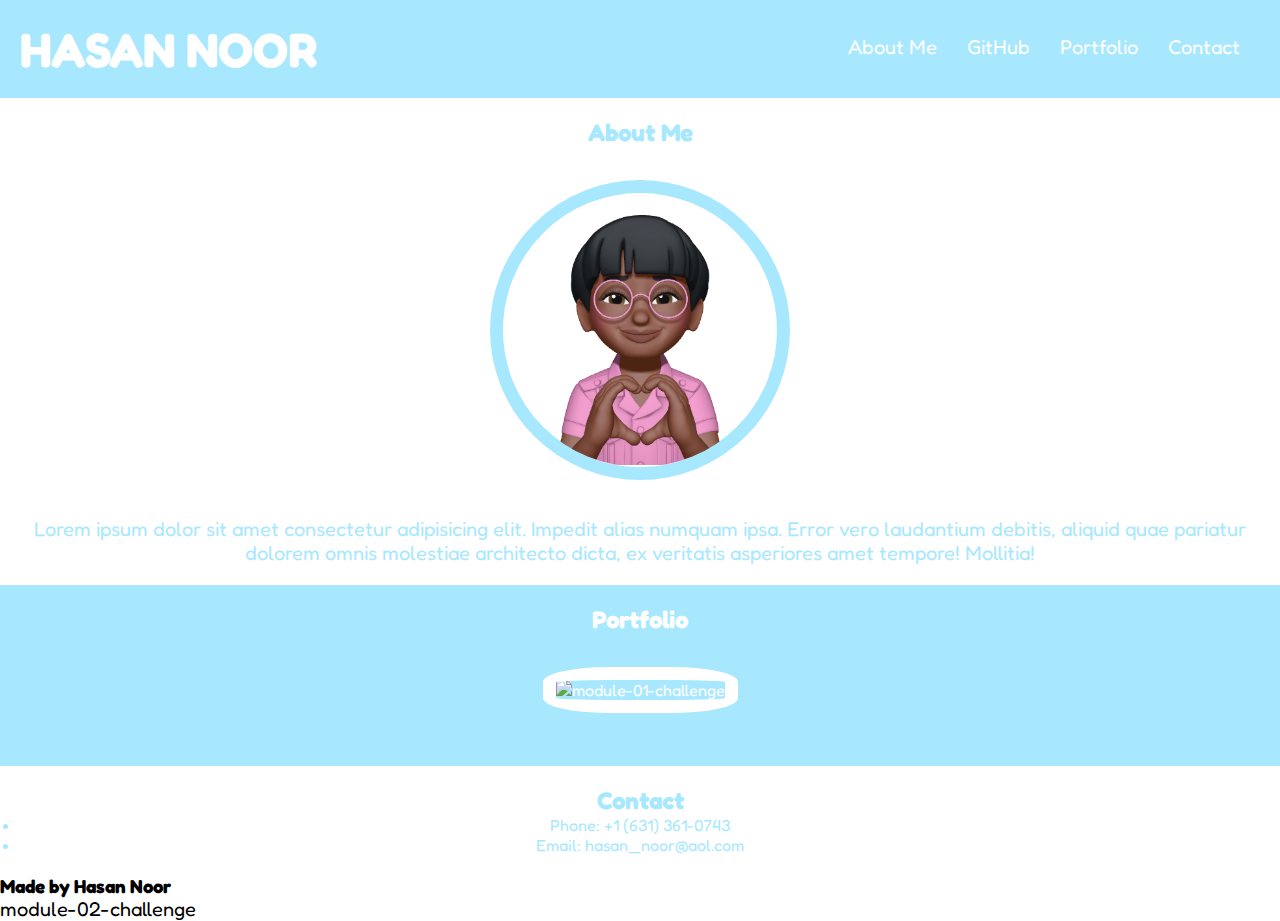
==== index.html @ 1436dcd9 "first commit" ====
<!DOCTYPE html>
<html>
    <head>

        <!-- TITLE -->

        <title> Hasan Noor</title>

        <!-- CSS -->

        <link rel="stylesheet" href="style.css">

        <!-- GOOGLE-FONT -->

        <link rel="preconnect" href="https://fonts.googleapis.com">
        <link rel="preconnect" href="https://fonts.gstatic.com" crossorigin>
        <link href="https://fonts.googleapis.com/css2?family=Fredoka+One&display=swap" rel="stylesheet">
    </head>
    <body>

        <!-- HEADER -->

        <header class="header">
            <h1>HASAN NOOR</h1>

            <!-- NAVIGATION-BAR -->

            <nav class="navigation-bar">
                <ul>
                    <li>
                        <a href="#about-me">About Me</a>
                    </li>
                    <li>
                        <a href="https://github.com/rawrxDlolhasan">GitHub</a>
                    </li>
                    <li>
                        <a href="#portfolio">Portfolio</a>
                    </li>
                    <li>
                        <a href="contact">Contact</a>
                    </li>
                </ul>
            </nav>
        </header>

        <!-- MAIN-CONTENT -->

        <main class="main-content">

            <!-- ABOUT-ME -->

            <article id="about-me" class="about-me-and-contact">
                <h2>About Me</h2>
                <img id="avatar" src="images/module-02-challenge.png" alt="avatar">
                <p>Lorem ipsum dolor sit amet consectetur adipisicing elit. Impedit alias numquam ipsa. Error vero laudantium debitis, aliquid quae pariatur dolorem omnis molestiae architecto dicta, ex veritatis asperiores amet tempore! Mollitia!</p>
            </article>

            <!-- PORTFOLIO -->

            <article id="portfolio" class="portfolio">
                <h2>Portfolio</h2>
                <img id="module-01-challenge-portfolio" src="images/module-02-challenge-portfolio-module-01-challenge.png" alt="module-01-challenge">
            </article>

            <!-- CONTACT -->

            <article id="contact" class="about-me-and-contact">
                <h2>Contact</h2>
                <section class="contact-information">
                    <ul>
                        <li>Phone: +1 (631) 361-0743</li>
                        <li>Email: hasan_noor@aol.com</li>
                    </ul>
                </section>
            </article>
        </main>

        <!-- FOOTER -->

        <footer class="footer">
            <h3>Made by Hasan Noor</h3>
            <p>module-02-challenge</p>
        </footer>
    </body>
</html>
---- style.css ----
* {
    box-sizing: border-box;
    padding: 0px;
    margin: 0px;
}

body {
    background-color: white;
    font-family: 'Fredoka One', cursive;
}

/* HEADER */

header {
    padding: 20px;
    background-color: rgb(168, 232, 255);
    color: white;
}

header h1 {
    display: inline-block;
    font-size: 48px;
}

/* NAVIGATION-BAR */

header nav {
    padding-top: 15px;
    margin-right: 20px;
    float: right;
    font-size: 20px;
}

header nav ul {
    list-style-type: none;
}

header nav ul li {
    display: inline-block;
    margin-left: 25px;
}

a {
    color: white;
    text-decoration: none;
}

/* MAIN-CONTENT */

p {
    font-size: 20px;
}

.about-me-and-contact {
    padding: 20px;
    text-align: center;
    color: rgb(168, 232, 255);
}

#avatar {
    border-radius: 100%;
    border-style: solid;
    border-width: 13px;
    border-color: rgb(168, 232, 255);
    width: 300px; height: 300px;
    margin: 33px;
}

.portfolio {
    padding: 20px;
    background-color: rgb(168, 232, 255);
    text-align: center;
    color: white;
}

#module-01-challenge-portfolio {
    border-radius: 33%;
    border-style: solid;
    border-width: 13px;
    border-color: white;
    width: auto; height: 600px;
    margin: 33px;
    object-fit: contain;
}
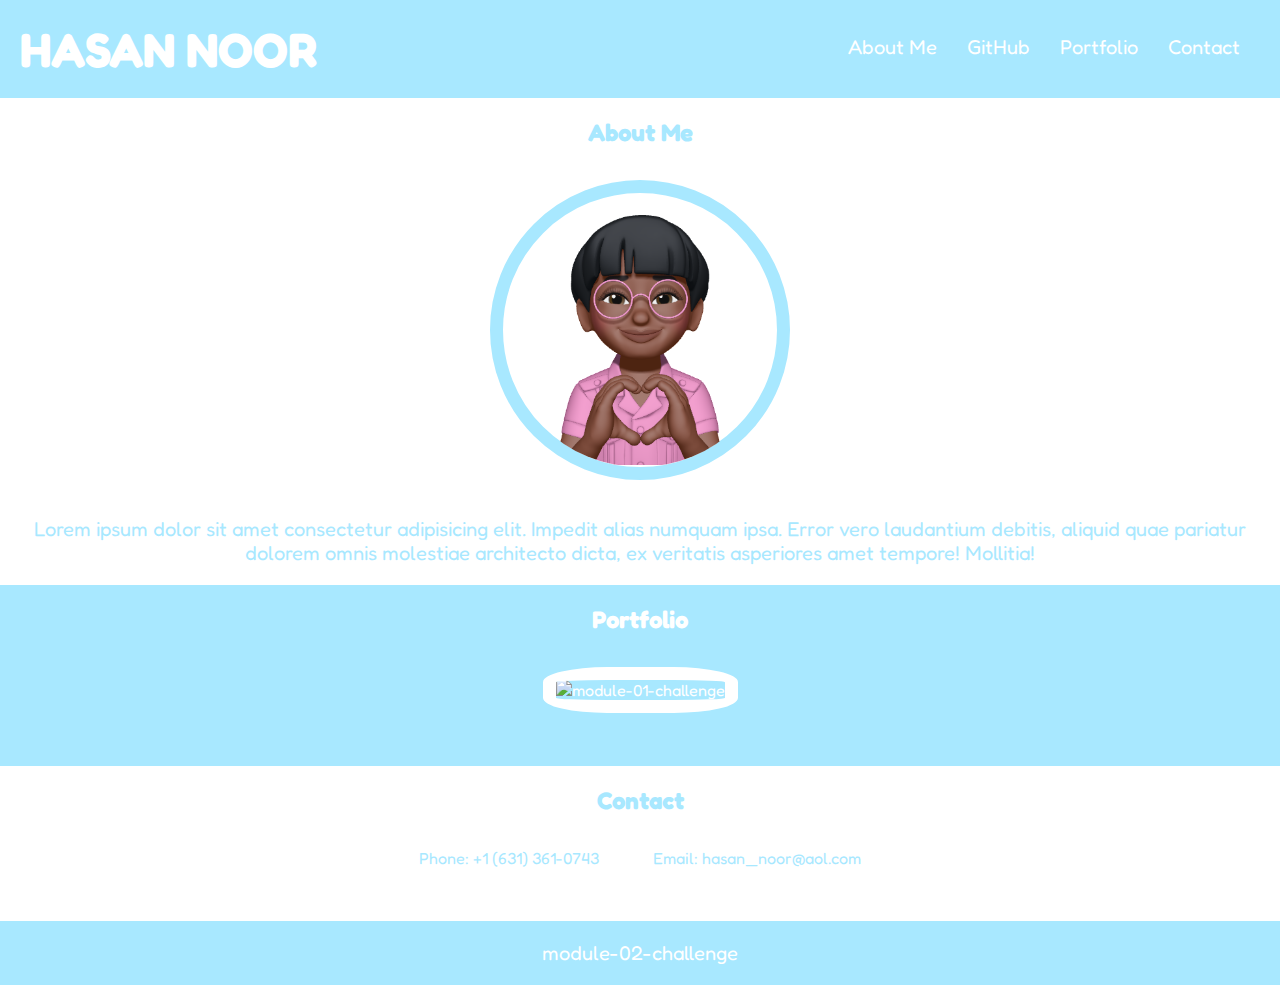
==== commit f393ee37: "index.html" ====
--- a/index.html
+++ b/index.html
@@ -1,7 +1,6 @@
 <!DOCTYPE html>
 <html>
     <head>
-
         <!-- TITLE -->
 
         <title> Hasan Noor</title>
@@ -37,7 +36,7 @@
                         <a href="#portfolio">Portfolio</a>
                     </li>
                     <li>
-                        <a href="contact">Contact</a>
+                        <a href="#contact">Contact</a>
                     </li>
                 </ul>
             </nav>
@@ -51,7 +50,7 @@
 
             <article id="about-me" class="about-me-and-contact">
                 <h2>About Me</h2>
-                <img id="avatar" src="images/module-02-challenge.png" alt="avatar">
+                <img id="avatar" src="images/module-02-challenge-avatar.png" alt="avatar">
                 <p>Lorem ipsum dolor sit amet consectetur adipisicing elit. Impedit alias numquam ipsa. Error vero laudantium debitis, aliquid quae pariatur dolorem omnis molestiae architecto dicta, ex veritatis asperiores amet tempore! Mollitia!</p>
             </article>
 
@@ -59,7 +58,9 @@
 
             <article id="portfolio" class="portfolio">
                 <h2>Portfolio</h2>
-                <img id="module-01-challenge-portfolio" src="images/module-02-challenge-portfolio-module-01-challenge.png" alt="module-01-challenge">
+                <a href="https://rawrxdlolhasan.github.io/HASAN-NOOR-CODE-REFACTORING-module-01-challenge/">
+                    <img id="module-01-challenge-portfolio" src="images/module-02-challenge-portfolio-module-01-challenge.png" alt="module-01-challenge">
+                </a>
             </article>
 
             <!-- CONTACT -->
@@ -78,7 +79,6 @@
         <!-- FOOTER -->
 
         <footer class="footer">
-            <h3>Made by Hasan Noor</h3>
             <p>module-02-challenge</p>
         </footer>
     </body>
--- a/style.css
+++ b/style.css
@@ -71,6 +71,8 @@
     background-color: rgb(168, 232, 255);
     text-align: center;
     color: white;
+    display: flex;
+    flex-direction: column;
 }
 
 #module-01-challenge-portfolio {
@@ -80,5 +82,30 @@
     border-color: white;
     width: auto; height: 600px;
     margin: 33px;
-    object-fit: contain;
-}+}
+
+/* CONTACT */
+
+.contact-information {
+    margin: 33px;
+}
+
+.contact-information ul li {
+    display: inline-block;
+    list-style-type: none;
+    margin-right: 25px;
+    margin-left: 25px;
+    text-align: center;
+}
+
+/* FOOTER */
+
+.footer {
+    padding: 20px;
+    background-color: rgb(168, 232, 255);
+    text-align: center;
+    color: white;
+}
+
+@media only screen and (max-width: 360) {
+}
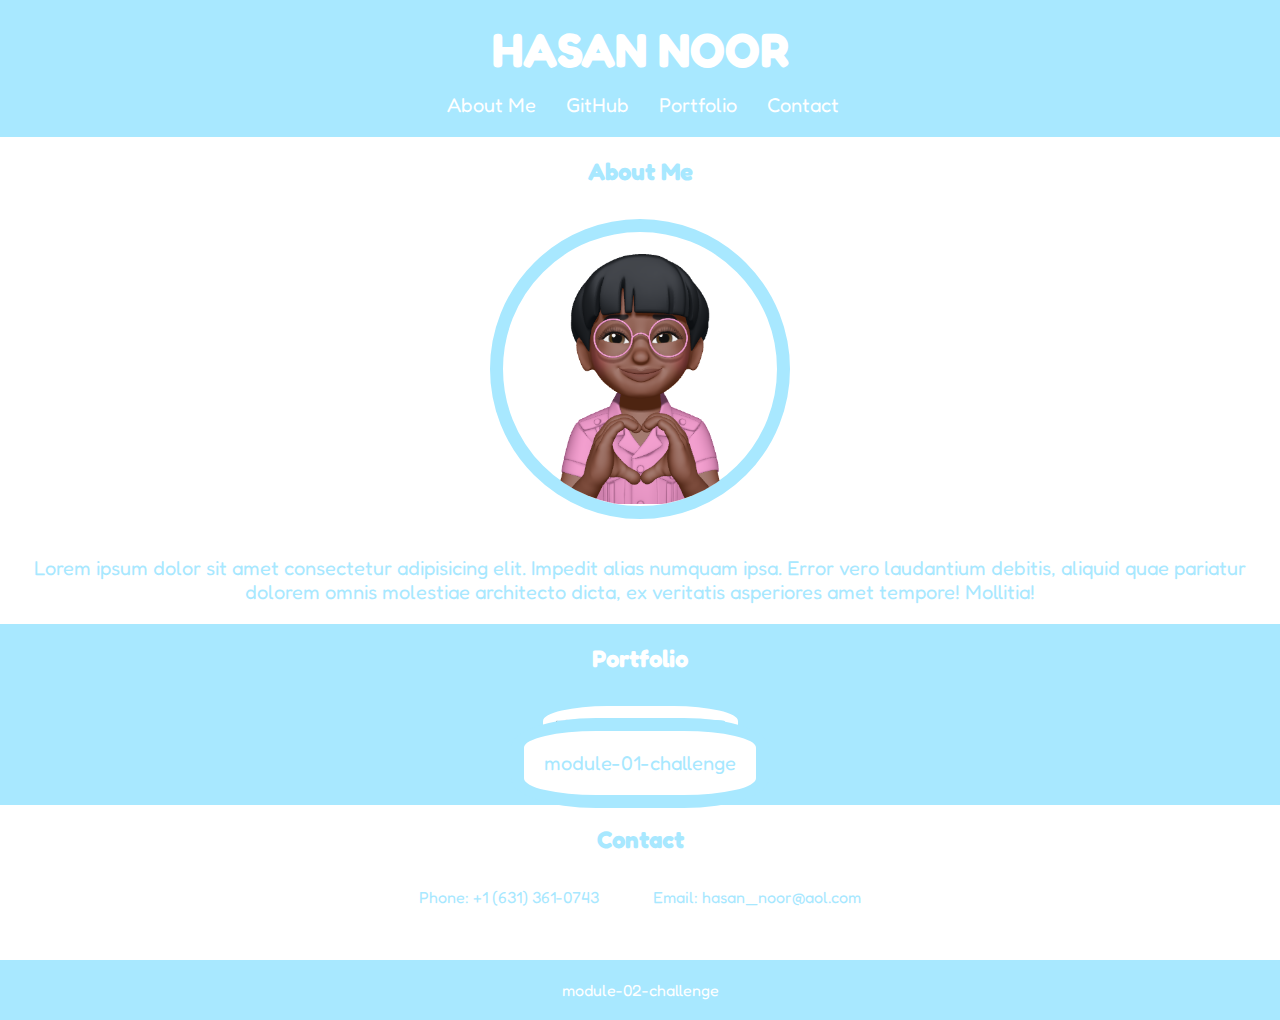
==== commit 53866880: "index.html" ====
--- a/index.html
+++ b/index.html
@@ -58,9 +58,12 @@
 
             <article id="portfolio" class="portfolio">
                 <h2>Portfolio</h2>
-                <a href="https://rawrxdlolhasan.github.io/HASAN-NOOR-CODE-REFACTORING-module-01-challenge/">
-                    <img id="module-01-challenge-portfolio" src="images/module-02-challenge-portfolio-module-01-challenge.png" alt="module-01-challenge">
-                </a>
+                <section class="module-01-challenge-portfolio">
+                    <a href="https://rawrxdlolhasan.github.io/HASAN-NOOR-CODE-REFACTORING-module-01-challenge/">
+                        <img id="module-01-challenge-portfolio" src="images/module-02-challenge-portfolio-module-01-challenge.png" alt="module-01-challenge">
+                    </a>
+                    <p id="module-01-challenge-label">module-01-challenge</p>
+                 </section>
             </article>
 
             <!-- CONTACT -->
--- a/style.css
+++ b/style.css
@@ -15,6 +15,9 @@
     padding: 20px;
     background-color: rgb(168, 232, 255);
     color: white;
+    display: flex;
+    flex-direction: column;
+    text-align: center;
 }
 
 header h1 {
@@ -27,7 +30,6 @@
 header nav {
     padding-top: 15px;
     margin-right: 20px;
-    float: right;
     font-size: 20px;
 }
 
@@ -47,13 +49,16 @@
 
 /* MAIN-CONTENT */
 
-p {
+.main-content {
+    text-align: center;
+}
+
+.main-content p {
     font-size: 20px;
 }
 
 .about-me-and-contact {
     padding: 20px;
-    text-align: center;
     color: rgb(168, 232, 255);
 }
 
@@ -69,10 +74,13 @@
 .portfolio {
     padding: 20px;
     background-color: rgb(168, 232, 255);
-    text-align: center;
     color: white;
     display: flex;
     flex-direction: column;
+}
+
+.module-01-challenge-portfolio {
+    position: relative;
 }
 
 #module-01-challenge-portfolio {
@@ -84,7 +92,18 @@
     margin: 33px;
 }
 
-/* CONTACT */
+#module-01-challenge-label {
+    position: absolute;
+    top: 80%;
+    left: 50%;
+    transform: translate(-50%, -50%);
+    color: rgb(168, 232, 255);
+    background-color: white;
+    padding: 20px;
+    border-style: solid;
+    border-width: 13px;
+    border-radius: 33%;
+}
 
 .contact-information {
     margin: 33px;
@@ -95,7 +114,6 @@
     list-style-type: none;
     margin-right: 25px;
     margin-left: 25px;
-    text-align: center;
 }
 
 /* FOOTER */
